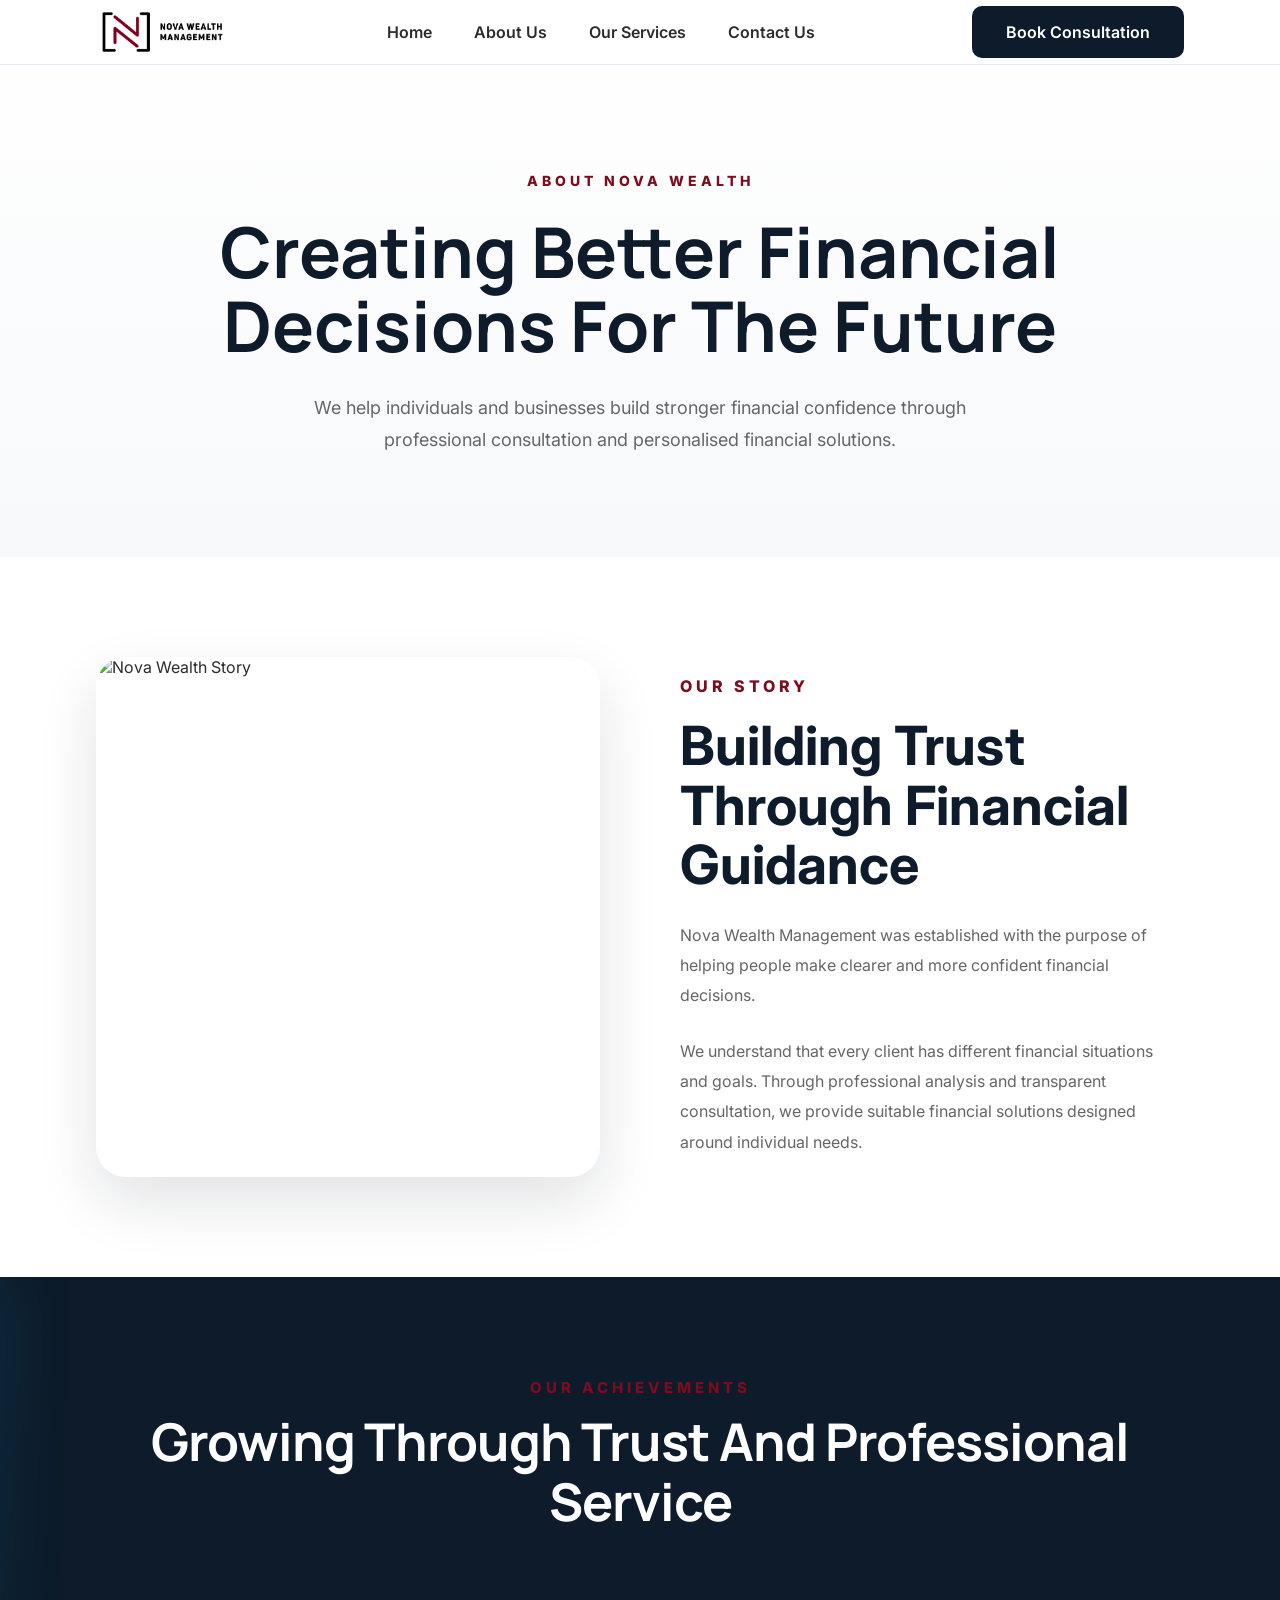
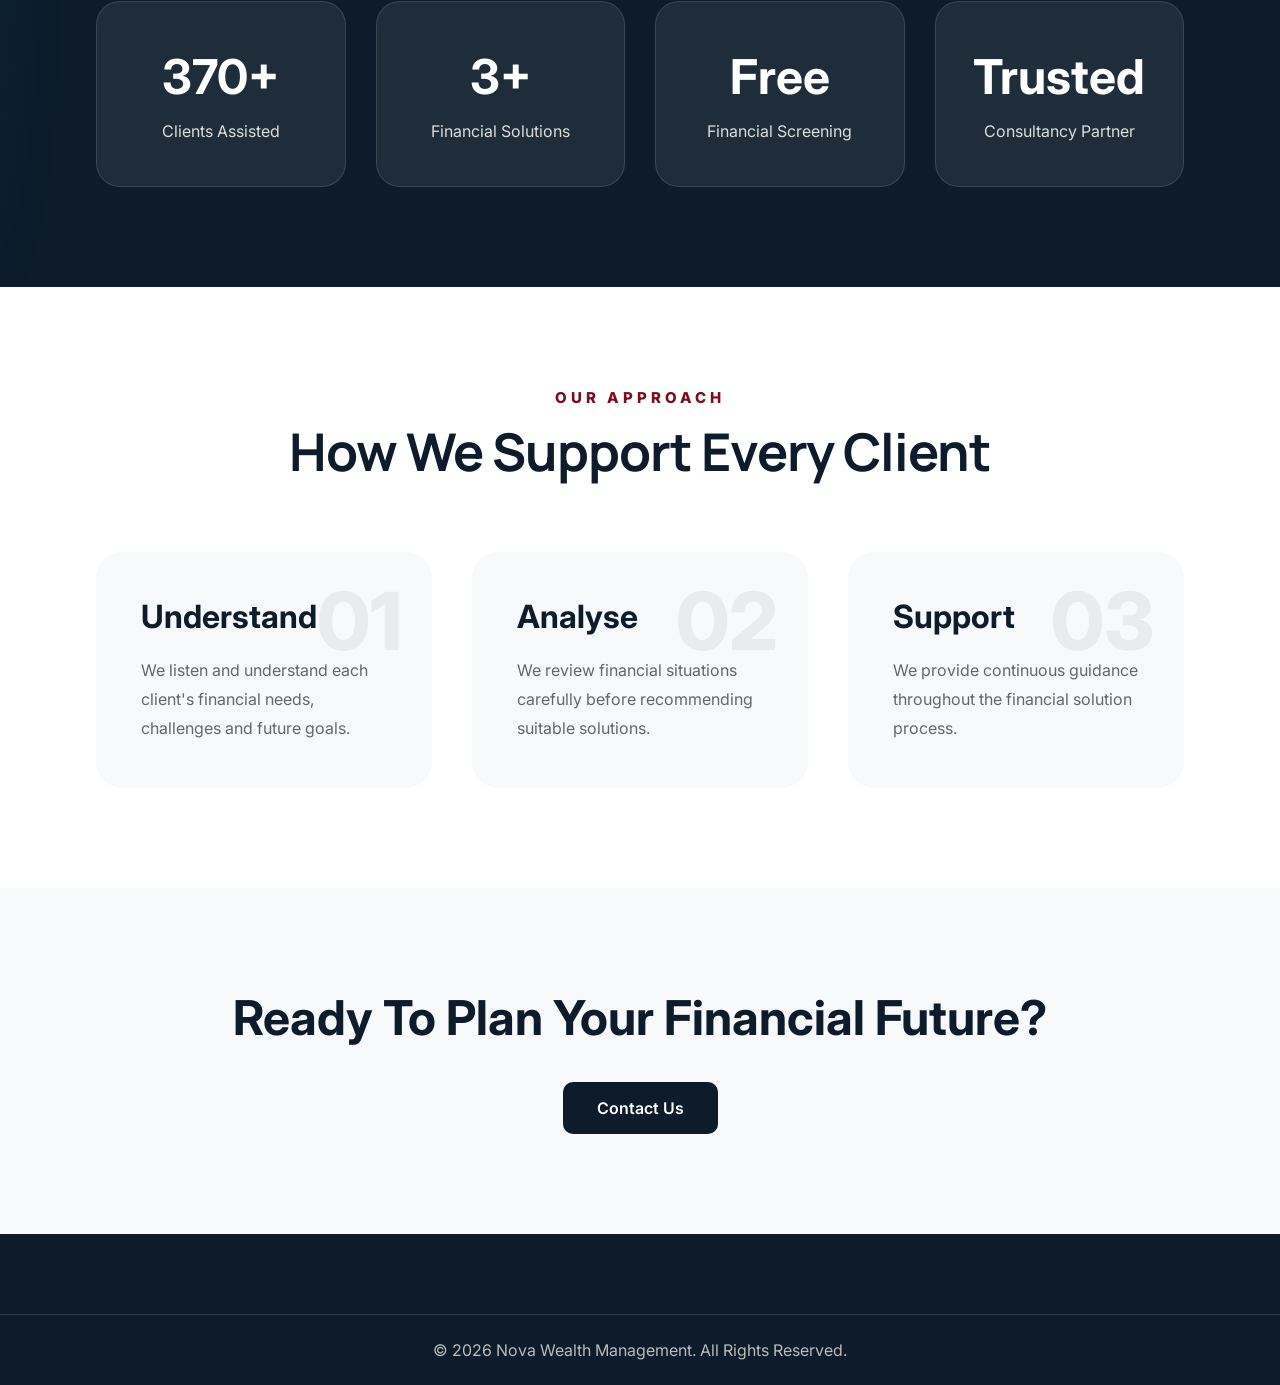
==== aboutus.html @ defa80a0 "+about page" ====
<!DOCTYPE html>

<html lang="en">


<head>

<meta charset="UTF-8">

<meta name="viewport" content="width=device-width, initial-scale=1.0">

<title>About Us | Nova Wealth Management</title>


<!-- Font -->
<link rel="preconnect" href="https://fonts.googleapis.com">

<link rel="preconnect" href="https://fonts.gstatic.com" crossorigin>

<link href="https://fonts.googleapis.com/css2?family=Inter:wght@300;400;500;600;700;800&family=Manrope:wght@600;700;800&display=swap" rel="stylesheet">


<!-- Icon -->
<link rel="stylesheet" href="https://cdnjs.cloudflare.com/ajax/libs/font-awesome/6.7.2/css/all.min.css">


<!-- CSS -->
<link rel="stylesheet" href="css/style.css">


<!-- Favicon -->
<link rel="icon" type="image/png" href="images/favicon.png">


</head>


<body>



<!-- ===========================================
NAVBAR
=========================================== -->

<header class="navbar">


<div class="container nav-container">


<a href="index.html" class="logo">

<img src="images/logo.png" alt="Nova Wealth Management">

</a>


<nav>

<ul>

<li>
<a href="index.html">
Home
</a>
</li>


<li>
<a href="aboutus.html">
About Us
</a>
</li>


<li>
<a href="index.html#services">
Our Services
</a>
</li>


<li>
<a href="index.html#contact">
Contact Us
</a>
</li>


</ul>

</nav>


<a href="index.html#contact" class="btn-primary">

Book Consultation

</a>


</div>


</header>

<!-- ===========================================
ABOUT HERO
=========================================== -->

<section class="about-hero">

<div class="container">

    <span>ABOUT NOVA WEALTH</span>

    <h1>
        Creating Better Financial
        <br>
        Decisions For The Future
    </h1>

    <p>
        We help individuals and businesses build stronger financial
        confidence through professional consultation and personalised
        financial solutions.
    </p>

</div>

</section>



<!-- ===========================================
OUR STORY
=========================================== -->

<section class="about-story">

<div class="container story-wrapper">


    <div class="story-image">

        <img src="images/about-story.jpg" alt="Nova Wealth Story">

    </div>


    <div class="story-content">

        <span>OUR STORY</span>

        <h2>
            Building Trust Through
            Financial Guidance
        </h2>

        <p>
            Nova Wealth Management was established with the purpose
            of helping people make clearer and more confident financial
            decisions.
        </p>

        <p>
            We understand that every client has different financial
            situations and goals. Through professional analysis and
            transparent consultation, we provide suitable financial
            solutions designed around individual needs.
        </p>

    </div>


</div>

</section>




<!-- ===========================================
ACHIEVEMENT
=========================================== -->

<section class="achievement">

<div class="achievement-glow"></div>

<div class="container">


<div class="section-heading">

<span>OUR ACHIEVEMENTS</span>

<h2>
    Growing Through Trust
    And Professional Service
</h2>

</div>



<div class="achievement-grid">


<div class="achievement-card">

<h3>
    <span class="counter" data-target="1000">0</span>+
</h3>

<p>
Clients Assisted
</p>

</div>



<div class="achievement-card">

<h3>
    <span class="counter" data-target="6">0</span>+
</h3>

<p>
Financial Solutions
</p>

</div>



<div class="achievement-card">

<h3>Free</h3>

<p>
Financial Screening
</p>

</div>



<div class="achievement-card">

<h3>Trusted</h3>

<p>
Consultancy Partner
</p>

</div>


</div>


</div>

</section>




<!-- ===========================================
OUR APPROACH
=========================================== -->

<section class="approach">

<div class="container">


<div class="section-heading">

<span>OUR APPROACH</span>

<h2>
    How We Support
    Every Client
</h2>

</div>



<div class="approach-list">


<div class="approach-item">

<span>01</span>

<h3>
Understand
</h3>

<p>
We listen and understand each client's financial needs,
challenges and future goals.
</p>

</div>




<div class="approach-item">

<span>02</span>

<h3>
Analyse
</h3>

<p>
We review financial situations carefully before recommending
suitable solutions.
</p>

</div>




<div class="approach-item">

<span>03</span>

<h3>
Support
</h3>

<p>
We provide continuous guidance throughout the financial
solution process.
</p>

</div>


</div>


</div>

</section>




<!-- ===========================================
CTA
=========================================== -->

<section class="about-cta">

<div class="container">

<h2>
Ready To Plan Your Financial Future?
</h2>

<a href="index.html#contact" class="btn-primary">

Contact Us

</a>

</div>

</section>




<!-- ===========================================
FOOTER
=========================================== -->


<footer>


<div class="copyright">

<p>

© 2026 Nova Wealth Management. All Rights Reserved.

</p>

</div>


</footer>

<script src="js/aboutsc.js"></script>

</body>


</html>
---- css/style.css ----
/*==================================================

NOVA WEALTH MANAGEMENT

==================================================*/

/*==========================
RESET
==========================*/

*{
    margin:0;
    padding:0;
    box-sizing:border-box;
}

html{
    scroll-behavior:smooth;
}

body{

    font-family:'Inter',sans-serif;

    background:#ffffff;

    color:#2C2C2C;

    overflow-x:hidden;

}

img{

    display:block;

    max-width:100%;

}

a{

    text-decoration:none;

}

ul{

    list-style:none;

}

button{

    border:none;

    outline:none;

    cursor:pointer;

}

/*==========================
VARIABLE
==========================*/

:root{

    --primary:#0D1B2A;

    --accent:#7B0D1E;

    --light:#F8F9FB;

    --text:#2C2C2C;

    --border:#E8ECF2;

    --shadow:0 15px 45px rgba(13,27,42,.08);

}

/*==========================
COMMON
==========================*/

.container{

    width:85%;

    max-width:1400px;

    margin:0 auto;

}

section{

    padding:100px 0;

}

.section-heading{

    text-align:center;

    margin-bottom:70px;

}

.section-heading span{

    color:var(--accent);

    font-size:15px;

    font-weight:800;

    letter-spacing:4px;

    text-transform:uppercase;

}

.section-heading h2{

    margin-top:15px;

    font-family:'Manrope', sans-serif;

    color:var(--primary);

    font-size:52px;

    line-height:1.15;

    font-weight:700;

    letter-spacing:-1px;

}

.section-heading p{

    margin-top:18px;

    color:#666;

    max-width:700px;

    margin-left:auto;

    margin-right:auto;

    line-height:1.8;

}

/*==========================
BUTTON
==========================*/

.btn-primary{

    display:inline-flex;

    align-items:center;

    justify-content:center;

    padding:16px 34px;

    background:#0D1B2A;

    color:#fff;

    border-radius:10px;

    font-weight:600;

    transition:.3s;

}

.btn-primary:hover{

    background:#7B0D1E;

}

.btn-secondary{

    display:inline-flex;

    align-items:center;

    justify-content:center;

    padding:16px 34px;

    border:1px solid #0D1B2A;

    color:#0D1B2A;

    border-radius:10px;

    font-weight:600;

    transition:.3s;

}

.btn-secondary:hover{

    background:#0D1B2A;

    color:#fff;

}

/*==========================
NAVBAR
==========================*/

.navbar{

    position:fixed;

    top:0;

    left:0;

    width:100%;

    background:rgba(255,255,255,.95);

    backdrop-filter:blur(16px);

    border-bottom:1px solid var(--border);

    z-index:999;

}

.nav-container{

    display:flex;

    justify-content:space-between;

    align-items:center;

    height:64px;

}

.logo img{

    height:48px;

    transition:.3s;

}

nav ul{

    display:flex;

    gap:42px;

}

nav a{

    color:var(--text);

    font-weight:600;

    position:relative;

    transition:.3s;

}

nav a:hover{

    color:var(--accent);

}

nav a::after{

    content:"";

    position:absolute;

    bottom:-8px;

    left:50%;

    transform:translateX(-50%);

    width:0;

    height:2px;

    background:var(--accent);

    transition:.3s;

}

nav a:hover::after{

    width:100%;

}

/*==========================
HERO
==========================*/

.hero{

    position:relative;

    overflow:visible;

}

.hero::before{

    content:"";

    position:absolute;

    width:500px;

    height:500px;

    background:radial-gradient(circle,
    rgba(123,13,30,.10),
    transparent 70%);

    top:-150px;

    right:-120px;

    animation:moveGlow 8s ease-in-out infinite;

    pointer-events:none;

}

@keyframes moveGlow{

    0%{

        transform:translateY(0px) translateX(0px);

    }

    50%{

        transform:translateY(30px) translateX(-20px);

    }

    100%{

        transform:translateY(0px) translateX(0px);

    }

}

.hero-wrapper{

    display:grid;

    grid-template-columns:55% 45%;

    align-items:center;

    gap:0;

}


.hero-right{

    display:flex;

    justify-content:flex-start;

    margin-left:-80px;

}

.hero-tag{

    display:inline-block;

    background:#EEF4FA;

    color:var(--accent);

    padding:10px 20px;

    border-radius:100px;

    font-size:13px;

    font-weight:700;

    letter-spacing:1px;

}

.hero h1{

    margin-top:28px;

    font-size:64px;

    line-height:1.08;

    font-family: 'Manrope', sans-serif;

    color:var(--primary);

}

.hero h1 span{

    color:var(--accent);

}

.hero p{

    margin-top:28px;

    font-size:18px;

    color:#666;

    line-height:1.9;

    max-width:560px;

}

.hero-buttons{

    display:flex;

    gap:18px;

    margin-top:45px;

}

.hero-highlights{

    display:flex;

    gap:24px;

    margin-top:60px;

}

.highlight{

    display:flex;

    align-items:center;

    gap:15px;

}

.highlight i{

    font-size:28px;

    color:var(--accent);

}

.highlight h4{

    color:var(--primary);

    margin-bottom:4px;

}

.highlight span{

    color:#777;

    font-size:13px;

}


.hero-right img{

    max-width:480px;

    height:560px;

    object-fit:cover;

    border-radius:24px;
	
	display:flex;

	justify-content:center;

	align-items:center;

	 animation:floatImage 6s ease-in-out infinite;


}
.hero-left,
.hero-right{

    position:relative;

    z-index:2;

}

/*==================================================
MISSION
==================================================*/

.mission{

    background:#ffffff;

    position:relative;

}

.foundation-layout{

    display:grid;

    grid-template-columns:repeat(2,1fr);

    gap:35px;

    margin-top:60px;

    align-items:stretch;

}

.foundation-image{

    position:sticky;

    top:120px;

}

.foundation-image img{

    width:100%;

    height:560px;

    object-fit:cover;

    border-radius:30px;

    box-shadow:var(--shadow);

}

.foundation-right{

    display:grid;

    grid-template-columns:repeat(2,1fr);

    gap:35px;

}

/*=================================
FOUNDATION CARD
=================================*/

.foundation-card{

    display:flex;

    flex-direction:column;

    justify-content:flex-start;

    background:linear-gradient(
    180deg,
    #ffffff 0%,
    #faf7f8 100%
	);

    border:1px solid #E8ECF2;

    border-radius:24px;

    padding:40px;

    height:100%;

    transition:.35s;

    box-shadow:0 10px 30px rgba(0,0,0,.04);

    position:relative;

}

.foundation-card::before{

    content:"";

    position:absolute;

    left:0;

    top:0;

    width:5px;

    height:0;

    background:var(--accent);

    transition:.35s;

}

.foundation-card:hover{

    transform:translateY(-8px);

    box-shadow:0 20px 45px rgba(0,0,0,.08);

}

.foundation-card:hover::before{

    height:100%;

}

.foundation-icon{

    width:65px;

    height:65px;

    border-radius:16px;

    background:#EEF4FA;

    display:flex;

    justify-content:center;

    align-items:center;

    margin-bottom:25px;

}

.foundation-icon i{

    color:var(--accent);

    font-size:28px;

}

.foundation-content span{

    display:inline-block;

    color:var(--accent);

    font-size:13px;

    font-weight:700;

    letter-spacing:2px;

    margin-bottom:12px;

}

.foundation-content h3{

    font-size:30px;

    margin:12px 0 18px;

    font-family: 'Plus Jakarta Sans', sans-serif;

    color:var(--primary);

}

.foundation-content p{

    font-size:16px;

    line-height:1.9;

    color:#666;

    margin:0;

}

.foundation-line{

    width:100%;

    height:1px;

    background:#ECECEC;

}

.core-values{

    margin-top:20px;

}

.core-values h4{

    font-size:24px;

    color:var(--primary);

    margin-bottom:25px;

}

.core-values{

    margin-top:70px;

}

.core-values h4{

    font-size:28px;

    color:var(--primary);

    margin-bottom:35px;

    text-align:center;

    font-family: 'Plus Jakarta Sans', sans-serif;

}
/*==================================
CORE VALUE SWIPER
==================================*/

.valueSwiper{

    margin-top:50px;

    padding:20px 90px 70px;

}

.valueSwiper .swiper-slide{

    height:auto;

}

.value-card{

    position:relative;

    background:linear-gradient(180deg,#FFFFFF 0%,#FAFBFD 100%);

    border:1px solid #ECECEC;

    border-radius:24px;

    padding:35px;

    height:270px;

    overflow:hidden;

    display:flex;

    flex-direction:column;

    transition:.35s;

    box-shadow:0 12px 30px rgba(0,0,0,.05);

}

.value-number{

    position:absolute;

    top:18px;

    right:25px;

    font-size:70px;

    font-weight:700;

    color:#0D1B2A;

    opacity:.05;

    font-family:'Playfair Display',serif;

}

.value-icon{

    width:62px;

    height:62px;

    border-radius:18px;

    background:#F3F6FA;

    display:flex;

    justify-content:center;

    align-items:center;

    margin-bottom:24px;

    transition:.35s;

}

.value-icon i{

    color:#7B0D1E;

    font-size:26px;

}

.value-card h5{

    font-size:24px;

    color:var(--primary);

    margin-bottom:14px;

    font-family: 'Plus Jakarta Sans', sans-serif;

}

.value-card p{

    font-size:15px;

    line-height:1.8;

    color:#666;

}



.swiper-button-next{

    right:25px;

}

.swiper-button-prev{

    left:25px;

}

.swiper-pagination-bullet{

    background:#bbb;

    opacity:1;

}

.swiper-pagination-bullet-active{

    background:var(--accent);

}

/*==================================================
WHY CHOOSE US
==================================================*/

.why-choose{

    background:#F8F9FB;

}

.why-grid{

    display:grid;

    grid-template-columns:repeat(4,1fr);

    gap:28px;

}

.why-card{

    background:white;

    padding:40px 30px;

    border-radius:20px;

    transition:.35s;

    border:1px solid var(--border);

}

.why-card:hover{

    transform:translateY(-8px);

    box-shadow:var(--shadow);

}

.why-card i{

    width:70px;

    height:70px;

    background:#EEF4FA;

    border-radius:18px;

    display:flex;

    justify-content:center;

    align-items:center;

    font-size:28px;

    color:var(--accent);

    margin-bottom:28px;

}

.why-card h3{

    font-size:24px;

    color:var(--primary);

    margin-bottom:16px;

}

.why-card p{

    line-height:1.8;

    color:#666;

}

/*==================================================
HOW IT WORKS
==================================================*/

.process{

    background:white;

}

.process-wrapper{

    display:grid;

    grid-template-columns:repeat(4,1fr);

    gap:40px;

    position:relative;

}

.process-wrapper::before{

    content:"";

    position:absolute;

    top:42px;

    left:8%;

    width:84%;

    height:2px;

    background:#E6E9ED;

}

.process-item{

    position:relative;

    text-align:center;

    z-index:2;

}

.process-number{

    width:84px;

    height:84px;

    margin:auto;

    background:var(--primary);

    color:white;

    border-radius:50%;

    display:flex;

    justify-content:center;

    align-items:center;

    font-size:26px;

    font-weight:bold;

    margin-bottom:30px;

}

.process-item h3{

    color:var(--primary);

    margin-bottom:18px;

    font-size:24px;

}

.process-item p{

    color:#666;

    line-height:1.8;

}/*==================================================
SERVICES
==================================================*/

.services{

    background:#F8F9FB;

}


.services-grid{

    display:grid;

    grid-template-columns:repeat(3,1fr);

    gap:30px;

    margin-top:60px;

}


.service-card{

    position:relative;

    height:320px;

    background:#fff;

    border-radius:26px;

    padding:35px;

    overflow:hidden;

    border:1px solid #E8ECF2;

    box-shadow:0 15px 40px rgba(13,27,42,.06);

    transition:.35s;

}


.service-card img{

    position:absolute;

    width:170px;

    height:170px;

    right:-25px;

    bottom:-25px;

    object-fit:cover;

    border-radius:50%;

    opacity:.25;

    filter:grayscale(60%);

    transition:
        opacity .8s ease,
        filter .8s ease,
        transform .8s ease;

}


.service-overlay{

    position:relative;

    height:100%;

    z-index:2;

    padding:0;

    background:none;

    display:flex;

    flex-direction:column;

}


.service-overlay span{

    color:#7B0D1E;

    font-weight:700;

    letter-spacing:2px;

    font-size:14px;

}


.service-overlay h3{

    margin-top:45px;

    color:#0D1B2A;

    font-size:30px;

    line-height:1.2;

    max-width:250px;

}


.service-overlay p{

    display:block;

    margin-top:18px;

    color:#666;

    line-height:1.7;

    font-size:15px;

    max-width:260px;

}


.service-overlay a{

    margin-top:auto;

    color:#7B0D1E;

    font-weight:700;

}


.service-card:hover{

    transform:none;

    box-shadow:0 18px 45px rgba(13,27,42,.12);

}


.service-card:hover img{

    opacity:.65;

    filter:grayscale(0%);

    transform:scale(1.03);

}

/*==================================================
TESTIMONIALS
==================================================*/

.testimonials{

    background:#ffffff;

}

.testimonial-grid{

    display:grid;

    grid-template-columns:repeat(3,1fr);

    gap:35px;

}

.testimonial-card{

    background:#F8F9FB;

    padding:40px;

    border-radius:24px;

    transition:.35s;

}

.testimonial-card:hover{

    transform:translateY(-8px);

    box-shadow:var(--shadow);

}

.stars{

    display:flex;

    gap:6px;

    margin-bottom:25px;

}

.stars i{

    color:#F4B400;

}

.testimonial-card p{

    color:#666;

    line-height:1.9;

    margin-bottom:35px;

}

.client{

    display:flex;

    align-items:center;

    gap:15px;

}

.client img{

    width:60px;

    height:60px;

    border-radius:50%;

    object-fit:cover;

}

.client h4{

    color:var(--primary);

    margin-bottom:5px;

}

.client span{

    color:#888;

    font-size:14px;

}

/*==================================================
FAQ
==================================================*/

.faq{

    background:#F8F9FB;

}

.faq-wrapper{

    max-width:900px;

    margin:auto;

}

.faq-item{

    background:white;

    padding:30px;

    border-radius:18px;

    margin-bottom:20px;

    border:1px solid var(--border);

}

.faq-item h3{

    color:var(--primary);

    margin-bottom:15px;

    font-size:22px;

}

.faq-item p{

    color:#666;

    line-height:1.9;

}


/*==================================================
CONTACT
==================================================*/

.contact{

    background:white;

}

.contact-wrapper{

    display:grid;

    grid-template-columns:42% 58%;

    gap:60px;

    align-items:start;

}

.contact-info span{

    color:var(--accent);

    font-weight:700;

    letter-spacing:2px;

}

.contact-info h2{

    margin:20px 0;

    font-size:52px;

    line-height:1.2;

    color:var(--primary);

    font-family:'Playfair Display',serif;

}

.contact-info p{

    color:#666;

    line-height:1.9;

    margin-bottom:40px;

}

.contact-item{

    display:flex;

    align-items:center;

    gap:18px;

    margin-bottom:25px;

}

.contact-item i{

    width:55px;

    height:55px;

    border-radius:50%;

    background:#EEF4FA;

    color:var(--accent);

    display:flex;

    justify-content:center;

    align-items:center;

}

.contact-form{

    display:flex;

    flex-direction:column;

    gap:20px;

}

.contact-form input,

.contact-form textarea{

    width:100%;

    padding:18px;

    border:1px solid var(--border);

    border-radius:12px;

    font-size:15px;

    outline:none;

    transition:.3s;

}

.contact-form input:focus,

.contact-form textarea:focus{

    border-color:var(--accent);

}

/*==================================================
FOOTER
==================================================*/

footer{

    background:var(--primary);

    color:white;

    padding-top:80px;

}

.footer-wrapper{

    display:grid;

    grid-template-columns:2fr 1fr 1fr 1fr;

    gap:50px;

    padding-bottom:60px;

}

.footer-logo img{

    width:180px;

    margin-bottom:25px;

}

.footer-logo p{

    line-height:1.8;

    color:#ddd;

}

.footer-links h4{

    margin-bottom:25px;

}

.footer-links ul{

    display:flex;

    flex-direction:column;

    gap:15px;

}

.footer-links a{

    color:#ddd;

    transition:.3s;

}

.footer-links a:hover{

    color:white;

}

.social-links{

    display:flex;

    gap:15px;

}

.social-links a{

    width:45px;

    height:45px;

    background:white;

    color:var(--primary);

    display:flex;

    justify-content:center;

    align-items:center;

    border-radius:50%;

    transition:.3s;

}

.social-links a:hover{

    background:var(--accent);

    color:white;

}

.copyright{

    border-top:1px solid rgba(255,255,255,.15);

    text-align:center;

    padding:25px 0;

    color:#bbb;

}

/*==================================================
RESPONSIVE
==================================================*/

@media (max-width:1200px){

.foundation-layout,
.contact-wrapper{

grid-template-columns:1fr;

}

.foundation-image{

position:static;

}

.footer-wrapper{

grid-template-columns:1fr 1fr;

}

}


@media (max-width:992px){

nav{

display:none;

}

.hero h1{

font-size:56px;

}

.section-heading h2{

font-size:42px;

}

.why-grid{

grid-template-columns:repeat(2,1fr);

}

.process-wrapper{

grid-template-columns:repeat(2,1fr);

}

.testimonial-grid{

grid-template-columns:1fr;

}

.footer-wrapper{

grid-template-columns:1fr;

}

}

@media (max-width:768px){

.hero{

    position:relative;

    overflow:visible;

}

.hero-buttons{

flex-direction:column;

}

.hero-highlights{

flex-direction:column;

gap:20px;

}

.why-grid{

grid-template-columns:1fr;

}

.process-wrapper{

grid-template-columns:1fr;

}

.contact-wrapper{

grid-template-columns:1fr;

}

.section-heading h2{

font-size:36px;

}

.hero h1{

font-size:46px;

}

}

@media (max-width:576px){

.container{

width:92%;

}

.hero h1{

font-size:38px;

}

.btn-primary,
.btn-secondary{

width:100%;

}

.hero-right img{

border-radius:18px;

}

}

.swiper-button-next,
.swiper-button-prev{

    width:52px;

    height:52px;

    border-radius:50%;

    background:#fff;

    box-shadow:0 10px 25px rgba(0,0,0,.08);

}

.swiper-button-next::after,
.swiper-button-prev::after{

    font-size:18px;

    font-weight:bold;

}

/*==================================================
ABOUT PAGE
==================================================*/


/* ABOUT HERO */

.about-hero{

    padding:170px 0 100px;

    text-align:center;

    background:
    linear-gradient(
        180deg,
        #ffffff,
        #F8F9FB
    );

}


.about-hero span{

    color:#7B0D1E;

    font-size:14px;

    font-weight:800;

    letter-spacing:4px;

}


.about-hero h1{

    margin-top:25px;

    font-size:70px;

    line-height:1.05;

    color:#0D1B2A;

    font-family:'Manrope',sans-serif;

}


.about-hero p{

    margin:30px auto 0;

    max-width:700px;

    color:#666;

    font-size:18px;

    line-height:1.8;

}



/* OUR STORY */

.story-wrapper{

    display:grid;

    grid-template-columns:1fr 1fr;

    gap:80px;

    align-items:center;

}


.story-image img{

    width:100%;

    height:520px;

    object-fit:cover;

    border-radius:30px;

    box-shadow:0 25px 60px rgba(13,27,42,.12);

}


.story-content span{

    color:#7B0D1E;

    font-weight:800;

    letter-spacing:4px;

}


.story-content h2{

    margin-top:20px;

    font-size:54px;

    line-height:1.1;

    color:#0D1B2A;

}


.story-content p{

    margin-top:25px;

    color:#666;

    line-height:1.9;

    font-size:16px;

}



/* ACHIEVEMENT */

.achievement{

    background:#0D1B2A;

}


.achievement .section-heading h2{

    color:white;

}


.achievement-grid{

    display:grid;

    grid-template-columns:repeat(4,1fr);

    gap:30px;

}


.achievement-card{

    padding:45px 30px;

    background:rgba(255,255,255,.08);

    border:1px solid rgba(255,255,255,.12);

    border-radius:24px;

    text-align:center;

    transition:.4s;

}


.achievement-card:hover{

    background:rgba(255,255,255,.12);

}


.achievement-card h3{

    font-size:48px;

    color:white;

    margin-bottom:15px;

}


.achievement-card p{

    color:#ddd;

}



/* OUR APPROACH */

.approach{

    background:white;

}


.approach-list{

    display:grid;

    grid-template-columns:repeat(3,1fr);

    gap:40px;

}


.approach-item{

    position:relative;

    padding:45px;

    background:#F8F9FB;

    border-radius:26px;

    overflow:hidden;

}


.approach-item span{

    position:absolute;

    right:30px;

    top:20px;

    font-size:80px;

    font-weight:800;

    color:#0D1B2A;

    opacity:.06;

}


.approach-item h3{

    font-size:32px;

    color:#0D1B2A;

    margin-bottom:20px;

}


.approach-item p{

    color:#666;

    line-height:1.8;

}



/* CTA */

.about-cta{

    text-align:center;

    background:#F8F9FB;

}


.about-cta h2{

    font-size:48px;

    color:#0D1B2A;

    margin-bottom:35px;

}

/* Achievement Glow */

.achievement{

    position:relative;

    overflow:hidden;

}
.achievement-glow{

    position:absolute;

    top:0;

    left:-50%;

    width:50%;

    height:100%;

    background:
    linear-gradient(
        120deg,
        transparent,
        rgba(0,200,255,.18),
        transparent
    );

    filter:blur(35px);

    animation:flowLine 7s linear infinite;

    pointer-events:none;

    z-index:1;

}


@keyframes flowLine{

    0%{

        left:-60%;

    }


    100%{

        left:120%;

    }

}
.achievement .container{

    position:relative;

    z-index:3;

}

.achievement-card{

    position:relative;

    z-index:5;

}
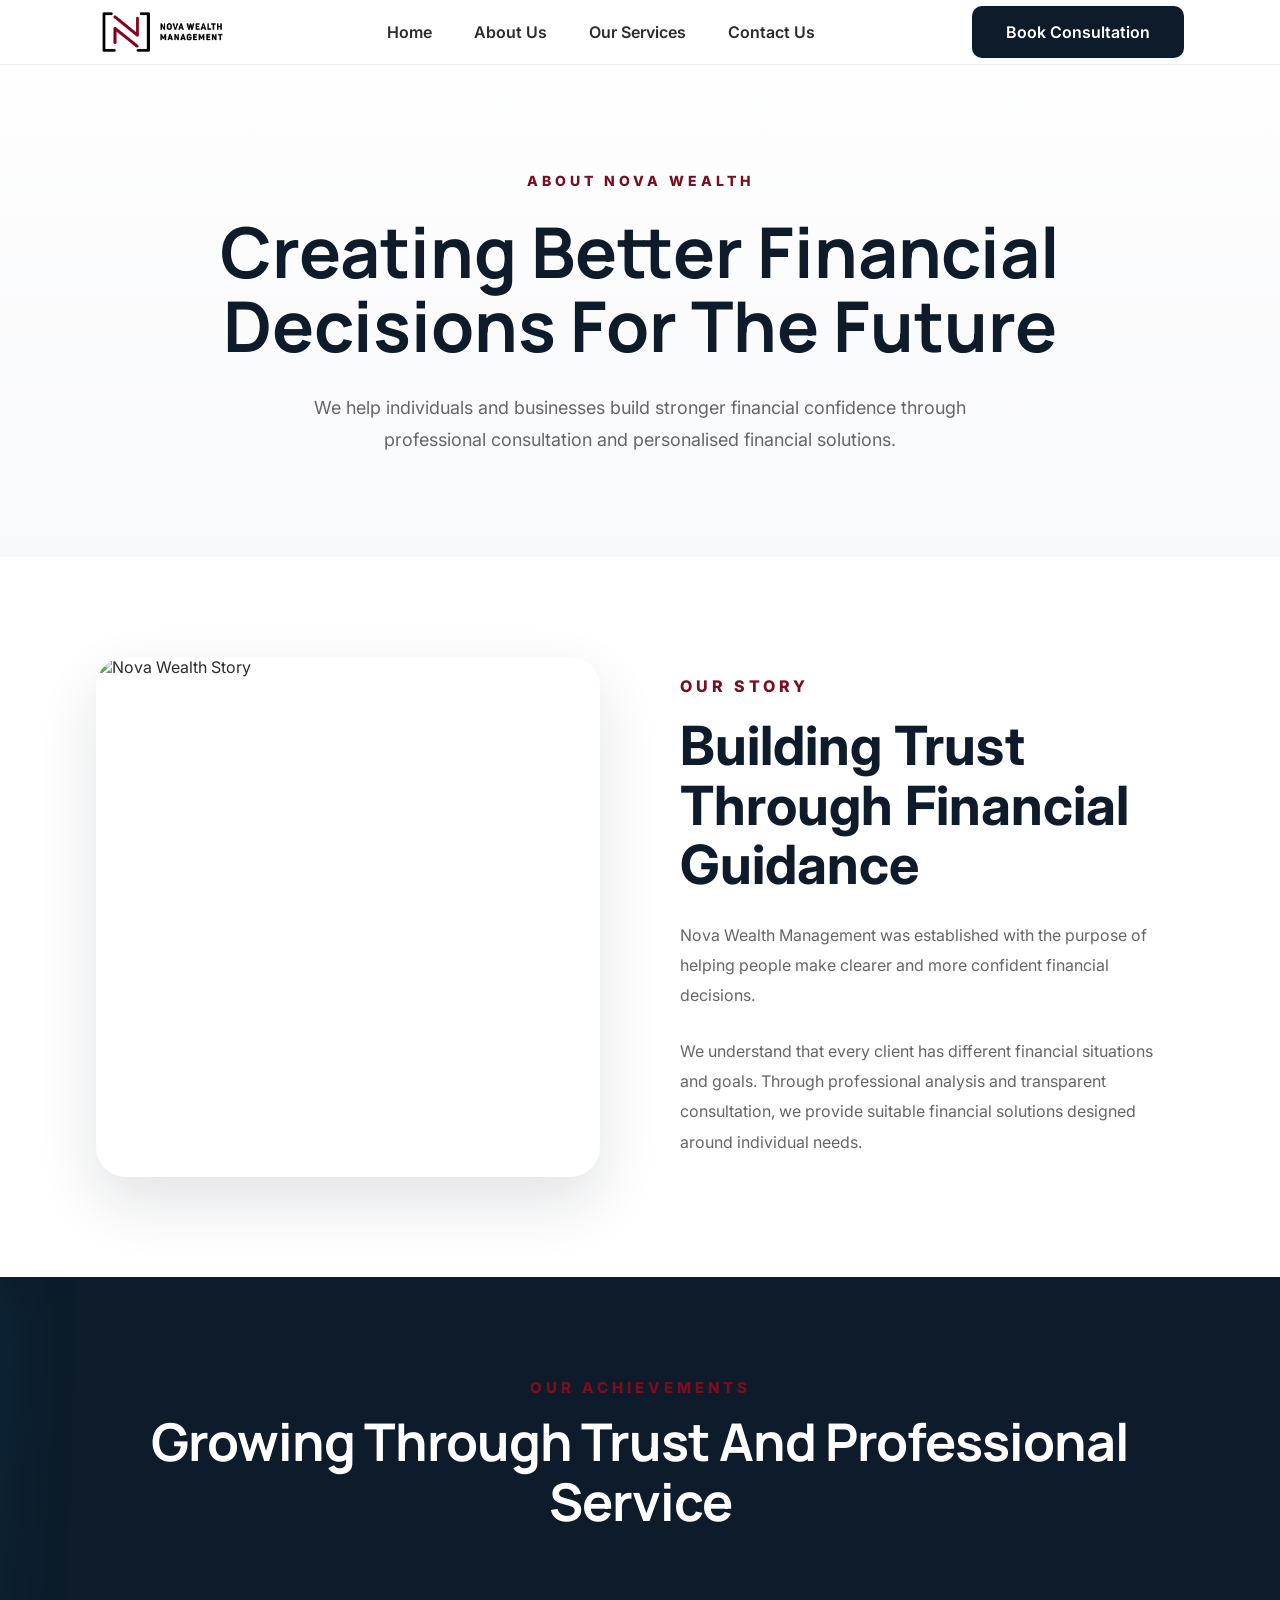
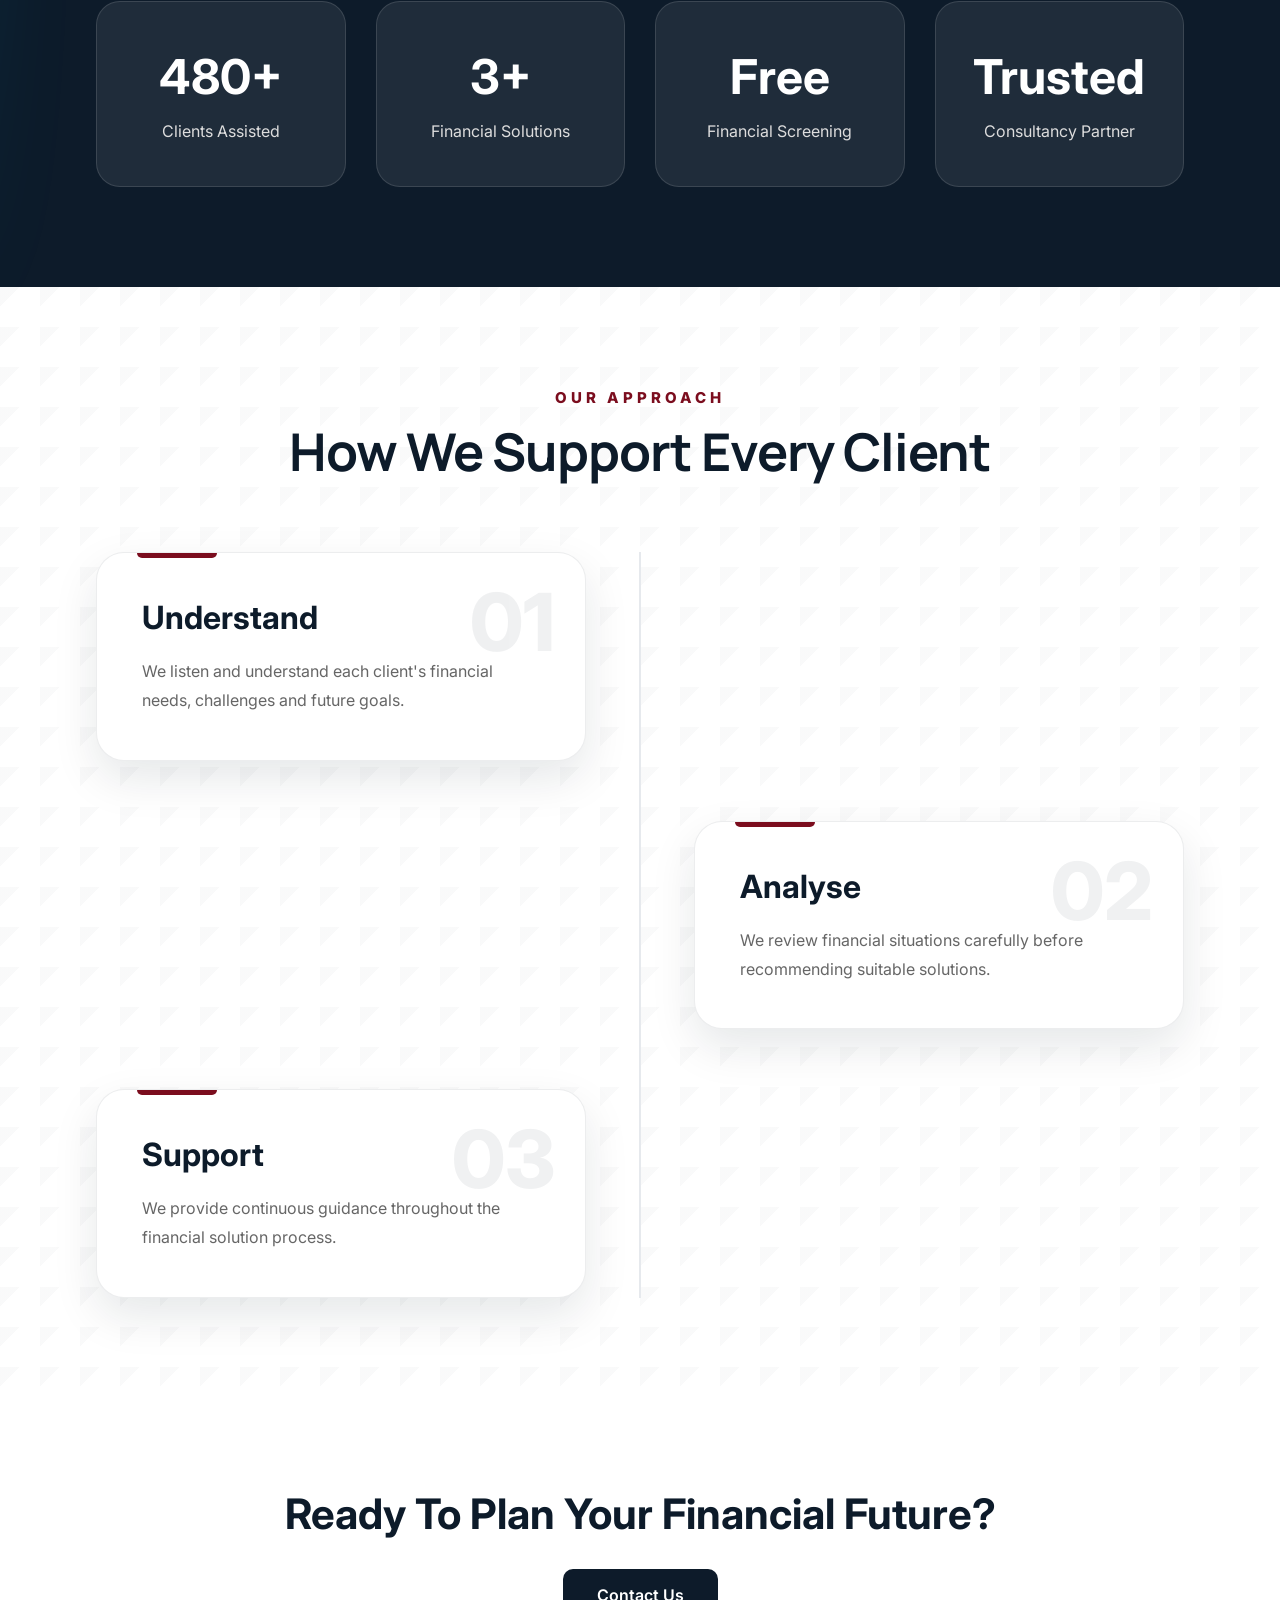
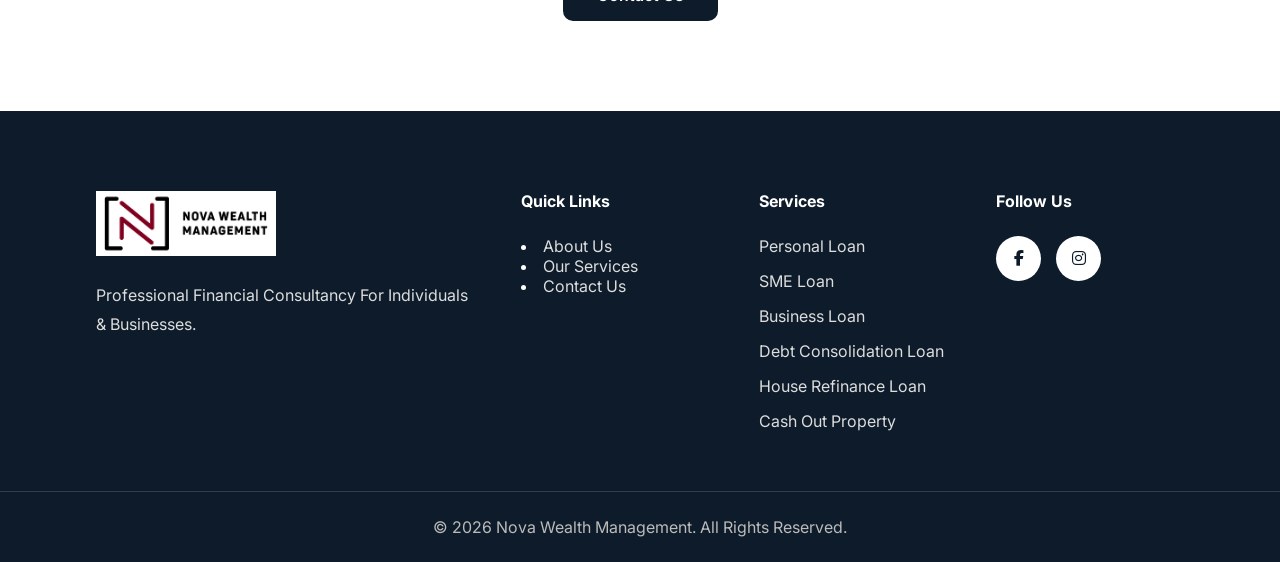
==== commit 939c6ea7: "update" ====
--- a/aboutus.html
+++ b/aboutus.html
@@ -275,6 +275,7 @@
 
 <section class="approach">
 
+
 <div class="container">
 
 
@@ -386,19 +387,83 @@
 =========================================== -->
 
 
+
 <footer>
 
-
-<div class="copyright">
-
-<p>
-
-© 2026 Nova Wealth Management. All Rights Reserved.
-
-</p>
-
-</div>
-
+    <div class="container footer-wrapper">
+
+        <div class="footer-logo">
+
+            <img src="images/logo.png" alt="Nova Wealth">
+
+            <p>
+
+                Professional Financial Consultancy
+                For Individuals & Businesses.
+
+            </p>
+
+        </div>
+
+        <div class="footer-links">
+
+            <h4>Quick Links</h4>
+
+            <li><a href="#about">About Us</a></li>
+
+			<li><a href="#services">Our Services</a></li>
+
+			<li><a href="#contact">Contact Us</a></li>
+
+        </div>
+
+        <div class="footer-links">
+
+            <h4>Services</h4>
+
+            <ul>
+
+                <li><a href="#">Personal Loan</a></li>
+
+                <li><a href="#">SME Loan</a></li>
+
+                <li><a href="#">Business Loan</a></li>
+
+                <li><a href="#">Debt Consolidation Loan</a></li>
+				
+				<li><a href="#">House Refinance Loan</a></li>
+				
+				<li><a href="#">Cash Out Property</a></li>
+
+            </ul>
+
+        </div>
+
+        <div class="footer-links">
+
+            <h4>Follow Us</h4>
+
+            <div class="social-links">
+
+                <a href="#"><i class="fa-brands fa-facebook-f"></i></a>
+
+                <a href="#"><i class="fa-brands fa-instagram"></i></a>
+
+            </div>
+
+        </div>
+
+    </div>
+
+    <div class="copyright">
+
+        <p>
+
+            © 2026 Nova Wealth Management. All Rights Reserved.
+
+        </p>
+
+    </div>
 
 </footer>
 
--- a/css/style.css
+++ b/css/style.css
@@ -1984,14 +1984,16 @@
 
 }
 
-
-
 /* ACHIEVEMENT */
 
 .achievement{
 
     background:#0D1B2A;
 
+    position:relative;
+
+    overflow:hidden;
+
 }
 
 
@@ -2054,113 +2056,8 @@
 
 }
 
-
-
-/* OUR APPROACH */
-
-.approach{
-
-    background:white;
-
-}
-
-
-.approach-list{
-
-    display:grid;
-
-    grid-template-columns:repeat(3,1fr);
-
-    gap:40px;
-
-}
-
-
-.approach-item{
-
-    position:relative;
-
-    padding:45px;
-
-    background:#F8F9FB;
-
-    border-radius:26px;
-
-    overflow:hidden;
-
-}
-
-
-.approach-item span{
-
-    position:absolute;
-
-    right:30px;
-
-    top:20px;
-
-    font-size:80px;
-
-    font-weight:800;
-
-    color:#0D1B2A;
-
-    opacity:.06;
-
-}
-
-
-.approach-item h3{
-
-    font-size:32px;
-
-    color:#0D1B2A;
-
-    margin-bottom:20px;
-
-}
-
-
-.approach-item p{
-
-    color:#666;
-
-    line-height:1.8;
-
-}
-
-
-
-/* CTA */
-
-.about-cta{
-
-    text-align:center;
-
-    background:#F8F9FB;
-
-}
-
-
-.about-cta h2{
-
-    font-size:48px;
-
-    color:#0D1B2A;
-
-    margin-bottom:35px;
-
-}
-
-/* Achievement Glow */
-
-.achievement{
-
-    position:relative;
-
-    overflow:hidden;
-
-}
+/* Achievement Moving Light */
+
 .achievement-glow{
 
     position:absolute;
@@ -2177,13 +2074,13 @@
     linear-gradient(
         120deg,
         transparent,
-        rgba(0,200,255,.18),
+        rgba(0,200,255,.14),
         transparent
     );
 
-    filter:blur(35px);
-
-    animation:flowLine 7s linear infinite;
+    filter:blur(40px);
+
+    animation:flowLine 8s ease-in-out infinite;
 
     pointer-events:none;
 
@@ -2194,6 +2091,7 @@
 
 @keyframes flowLine{
 
+
     0%{
 
         left:-60%;
@@ -2208,6 +2106,8 @@
     }
 
 }
+
+
 .achievement .container{
 
     position:relative;
@@ -2216,10 +2116,268 @@
 
 }
 
+
 .achievement-card{
 
     position:relative;
 
     z-index:5;
 
+}
+
+/*==================================================
+OUR APPROACH
+==================================================*/
+
+.approach{
+
+    position:relative;
+
+    overflow:hidden;
+
+    background:
+    linear-gradient(
+        135deg,
+        rgba(13,27,42,.025) 25%,
+        transparent 25%
+    ),
+    #fff;
+
+    background-size:40px 40px;
+
+}
+
+
+.approach .container{
+
+    position:relative;
+
+    z-index:2;
+
+}
+
+
+/* timeline */
+
+.approach-list{
+
+    margin-top:70px;
+
+    display:flex;
+
+    flex-direction:column;
+
+    gap:60px;
+
+    position:relative;
+
+}
+
+
+.approach-list::before{
+
+    content:"";
+
+    position:absolute;
+
+    left:50%;
+
+    top:0;
+
+    width:2px;
+
+    height:100%;
+
+    background:#E6E9ED;
+
+    transform:translateX(-50%);
+
+}
+
+
+/* card */
+
+.approach-item{
+
+    width:45%;
+
+    position:relative;
+
+    background:#ffffff;
+
+    padding:45px;
+
+    border-radius:28px;
+
+    overflow:hidden;
+
+    border:1px solid rgba(13,27,42,.08);
+
+    box-shadow:
+    0 18px 45px rgba(13,27,42,.10);
+
+    transition:.4s ease;
+
+}
+
+.approach-item::before{
+
+    content:"";
+
+    position:absolute;
+
+    top:0;
+
+    left:40px;
+
+    width:80px;
+
+    height:5px;
+
+    background:#7B0D1E;
+
+    border-radius:0 0 10px 10px;
+
+}
+
+
+.approach-item:hover{
+
+    transform:translateY(-10px);
+
+    box-shadow:
+    0 30px 70px rgba(13,27,42,.18);
+
+    border-color:rgba(123,13,30,.25);
+
+}
+
+.approach-item:nth-child(odd){
+
+    align-self:flex-start;
+
+}
+
+
+.approach-item:nth-child(even){
+
+    align-self:flex-end;
+
+}
+
+
+/* timeline dot */
+
+.approach-item::after{
+
+    content:"";
+
+    position:absolute;
+
+    top:50%;
+
+    width:22px;
+
+    height:22px;
+
+    background:#7B0D1E;
+
+    border-radius:50%;
+
+}
+
+
+.approach-item:nth-child(odd)::after{
+
+    right:-12.5%;
+
+}
+
+
+.approach-item:nth-child(even)::after{
+
+    left:-12.5%;
+
+}
+
+
+/* number */
+
+.approach-item span{
+
+    position:absolute;
+
+    right:30px;
+
+    top:20px;
+
+    font-size:80px;
+
+    font-weight:800;
+
+    color:#0D1B2A;
+
+    opacity:.06;
+
+}
+
+
+.approach-item h3{
+
+    font-size:32px;
+
+    color:#0D1B2A;
+
+    margin-bottom:20px;
+
+}
+
+
+.approach-item p{
+
+    color:#666;
+
+    line-height:1.8;
+
+}
+
+/* ABOUT CTA */
+
+.about-cta{
+
+    text-align:center;
+
+    padding:90px 0;
+
+}
+
+
+.about-cta .container{
+
+    display:flex;
+
+    flex-direction:column;
+
+    align-items:center;
+
+    justify-content:center;
+
+}
+
+
+.about-cta h2{
+
+    font-size:42px;
+
+    color:#0D1B2A;
+
+    margin-bottom:30px;
+
+}
+
+
+.about-cta .btn-primary{
+
+    width:auto;
+
 }
